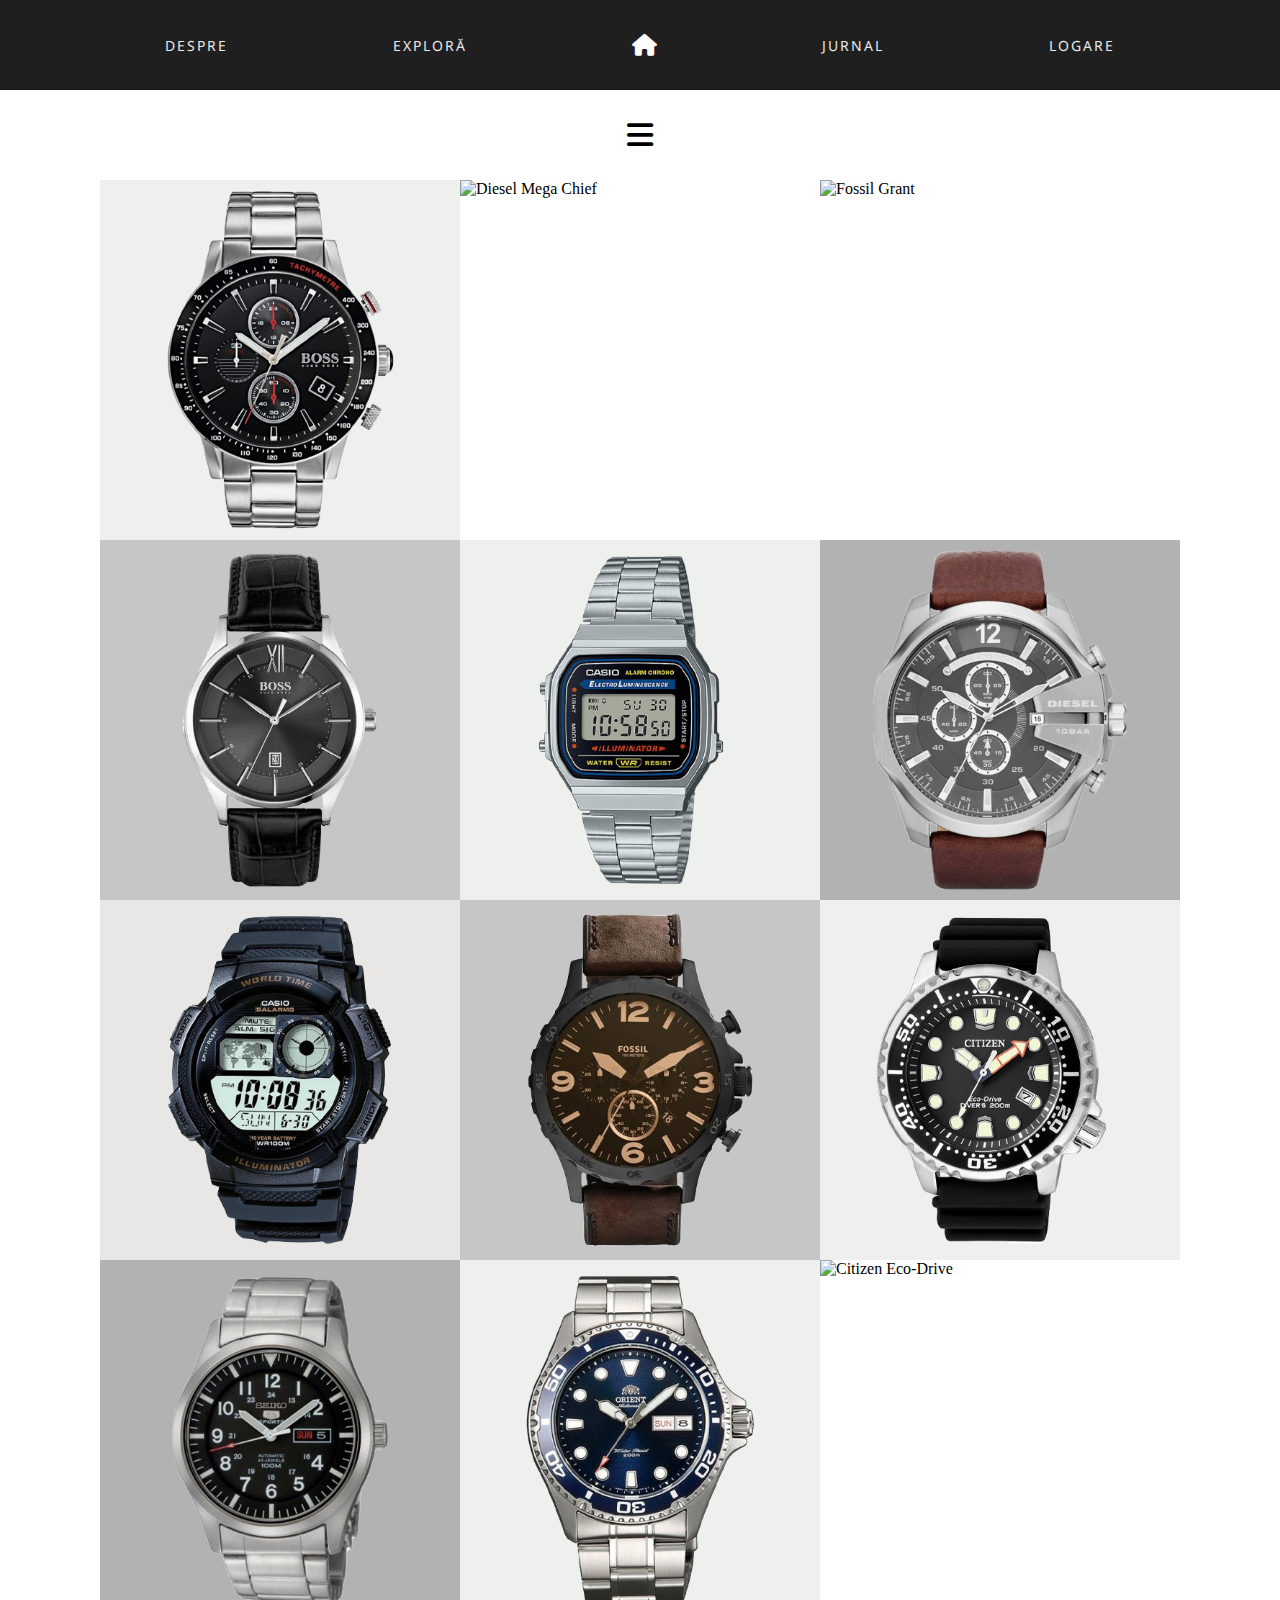
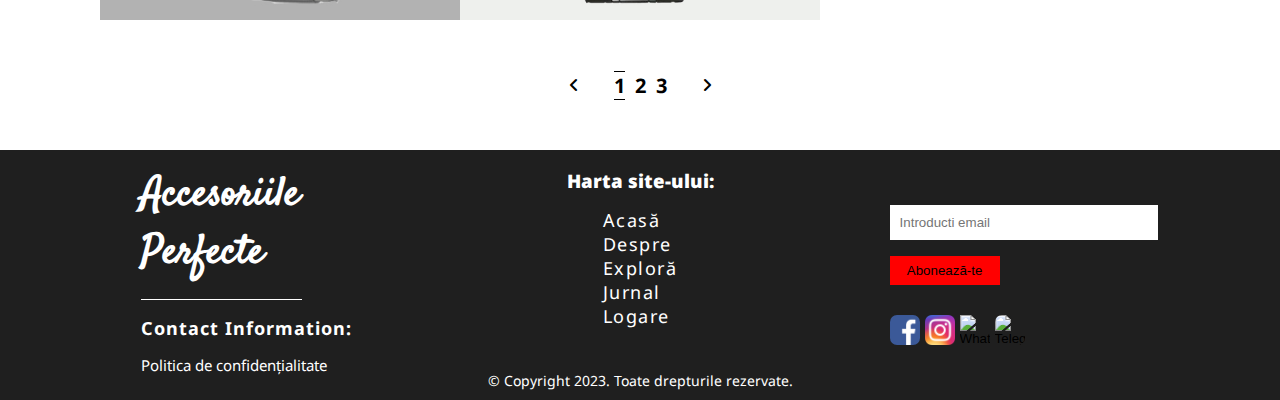
==== Journal/indexJournal.html @ 4e8bd4af "Add files via upload" ====
<!DOCTYPE html>
<html lang="en">
<head>
    <meta charset="UTF-8">
    <meta http-equiv="X-UA-Compatible" content="IE=edge">
    <meta name="viewport" content="width=device-width, initial-scale=1.0">
    <title>Journal 1 Accesories</title>

    <link rel="stylesheet" href="./styleJournal.css">
    <link rel="stylesheet" href="../styleGlobalCSS/styleGlobal.css">

    <link rel="stylesheet" href="https://cdnjs.cloudflare.com/ajax/libs/font-awesome/6.3.0/css/all.min.css">
    <link rel="preconnect" href="https://fonts.googleapis.com">
    <link rel="preconnect" href="https://fonts.gstatic.com" crossorigin>
    <link href="https://fonts.googleapis.com/css2?family=Noto+Sans:wght@200&display=swap" rel="stylesheet">
    <link rel="preconnect" href="https://fonts.googleapis.com">
    <link rel="preconnect" href="https://fonts.gstatic.com" crossorigin>
    <link href="https://fonts.googleapis.com/css2?family=Work+Sans:wght@500&display=swap" rel="stylesheet">
    <link rel="preconnect" href="https://fonts.googleapis.com">
    <link rel="preconnect" href="https://fonts.gstatic.com" crossorigin>
    <link href="https://fonts.googleapis.com/css2?family=Satisfy&display=swap" rel="stylesheet">
    <script src="./scriptJournal.js" defer></script>
</head>

<body>
    <button onclick="topFunction()" class="btnNone" id="myBtn" title="Go to top"><i id="dreapta" class="fa-solid fa-angle-up"></i></button>

    <!--header-ul impreuna cu nav-->
    <header>
        <nav style="background-color: rgb(31, 31, 31);">
            <a class="link_nav" href="../About/indexAbout.html">despre</a>
            <a class="link_nav" href="../Exploree/index.html">exploră</a>
            <i id="home" class="fa-solid fa-home" onclick="homeButton()"></i>
            <a class="link_nav" href="../Journal/indexJournal.html">jurnal</a>
            <a class="link_nav" href="../Register/indexRegister.html">Logare</a>           
        </nav> <!--/nav--> 
    </header> <!--/header-->

    <div class="aside-main">
        <!--ASIDE (selectare)-->
        <aside>
            <i id="bars" class="fa-solid fa-bars" onclick="menuButon()" onclick="typeWriter()"></i>
            <div class="nume_brand" id="nume_brand">
                <p data-id="all" class="numeBrandItem">Toate</p>
                <p data-id="casio" class="numeBrandItem">Casio</p>
                <p data-id="fossil" class="numeBrandItem">Fossil</p>
                <p data-id="hugoBoss" class="numeBrandItem">Hugo Boss</p>
                <p data-id="diesel" class="numeBrandItem">Diesel</p>
                <p data-id="citizen" class="numeBrandItem">Citizen</p>
                <p data-id="seiko" class="numeBrandItem">Seiko</p>
                <p data-id="orient" class="numeBrandItem">Orient</p>  
            </div>
        </aside>

        <!--eef0ed-->
        <!--dbdada-->
        <!--e8e7e5--> 
        <!--c6c6c6-->
        <!--eef0ed-->
        <!--b2b2b2-->
    
        <!--MAIN (continut)-->
        <div class="continutMain1">
            <div class="main_item hugoBoss" id="main_item">
                <img class="image_main" src="../Resource/hugoBoss.jpg" alt="Hugo Boss Rafale">
                <div class="middle"></div>
                <div class="text_middle">
                    <p>Hugo Boss Rafale</p>
                    <p style="font-size: 14px; margin-top: 20px;">635 lei</p>
                </div>
            </div>
            
            <div class="main_item diesel">
                <img class="image_main" src="../Resource/dieselMegaChiefPsd.jpg" alt="Diesel Mega Chief">
                <div class="middle"></div>
                <div class="text_middle">
                    <p>Diesel Mega Chief</p>
                    <p style="font-size: 14px; margin-top: 20px;">584 lei</p>
                </div>
            </div>

            <div class="main_item fossil">
                <img class="image_main" src="../Resource/fosilPsd.jpg" alt="Fossil Grant">
                <div class="middle"></div> 
                <div class="text_middle">
                    <p>Fossil Grant</p>
                    <p style="font-size: 14px; margin-top: 20px;">519 lei</p>
                </div>
            </div>

            <div class="main_item hugoBoss">
                <img class="image_main" src="../Resource/hugoBossDistinctionPsd.jpg" alt="Hugo Boss Distinction">
                <div class="middle"></div>
                <div class="text_middle">
                    <p>Hugo Boss Distinction</p>
                    <p style="font-size: 14px; margin-top: 20px;">749 lei</p>
                </div>
            </div>

            <div class="main_item casio">
                <a name="casioLoc"></a>
                <img class="image_main" src="../Resource/CasioRetroPsd.jpg" alt="Casio Retro">
                <div class="middle"></div>
                <div class="text_middle">
                    <p>Casio Retro</p>
                    <p style="font-size: 14px; margin-top: 20px;">167 lei</p>
                </div>
            </div>

            <div class="main_item diesel">
                <img class="image_main" src="../Resource/dieselMegaChief1Psd.jpg" alt="Diesel Mega Chief">
                <div class="middle"></div>
                <div class="text_middle">
                    <p>Diesel Mega Chief</p>
                    <p style="font-size: 14px; margin-top: 20px;">584 lei</p>
                </div>
            </div>

            <div class="main_item casio">
                <img class="image_main" src="../Resource/casioColection.jpg" alt="Casio Colection">
                <div class="middle"></div>
                <div class="text_middle">
                    <p>Casio Collection</p>
                    <p style="font-size: 14px; margin-top: 20px;">159 lei</p>
                </div>
            </div>

            <div class="main_item fossil">
                <img class="image_main" src="../Resource/fossilNato.jpg" alt="Fossil Nate">
                <div class="middle"></div>
                <div class="text_middle">
                    <p>Fossil Nate</p>
                    <p style="font-size: 14px; margin-top: 20px;">522 lei</p>
                </div>
            </div>

            <div class="main_item citizen">
                <img class="image_main" src="../Resource/citizenPromaster.jpg" alt="Citizen Promaster">
                <div class="middle"></div>
                <div class="text_middle">
                    <p>Citizen Promaster</p>
                    <p style="font-size: 14px; margin-top: 20px;">1045 lei</p>
                </div>
            </div>

            <div class="main_item seiko">
                <img class="image_main" src="../Resource/seiko5.jpg" alt="Seiko 5">
                <div class="middle"></div>
                <div class="text_middle">
                    <p>Seiko 5</p>
                    <p style="font-size: 14px; margin-top: 20px;">959 lei</p>
                </div>
            </div>

            <div class="main_item orient">
                <img class="image_main" src="../Resource/orientAutomatic.jpg" alt="Orient Automatic">
                <div class="middle"></div>
                <div class="text_middle">
                    <p>Orient Ray II Automatic</p>
                    <p style="font-size: 14px; margin-top: 20px;">889 lei</p>
                </div>
            </div>

            <div class="main_item citizen">
                <img class="image_main" src="../Resource/citizenEco.jpg" alt="Citizen Eco-Drive">
                <div class="middle"></div>
                <div class="text_middle">
                    <p>Citizen Eco-Drive</p>
                    <p style="font-size: 14px; margin-top: 20px;">1062 lei</p>
                </div>
            </div>

        </div>

        <div class="nrPagini">
            <i id="left" class="fa-solid fa-angle-left"></i>
            <a href="./indexJournal.html" class="nrPaginiItem" style="border-block: 1px solid black;">1</a>
            <a href="./indexJournal2.html" class="nrPaginiItem">2</a>
            <a href="./indexJournal3.html" class="nrPaginiItem">3</a>
            <i id="right" class="fa-solid fa-angle-right"></i>
        </div>
    </div>



    <!--Footer-->
    <footer id="footer" style="background-color: rgb(31, 31, 31);">
        <div class="footer">
            <div class="logo">
                <div class="logo-items">
                    <div class="title-logo">
                        <h1>Accesoriile <br> Perfecte</h1>
                    </div>
                <p class="contact-footer">Contact Information:</p> 
                <a id="link-black" class="linkF" href="#">Politica de confidențialitate</a>
                </div>
            </div>
    
            <div class="site-map">
                <div class="link-footer">
                    <h3>Harta site-ului:</h3>
                    <h2>Accesoriile <br> Perfecte</h2>
                    <div class="link-uri" id="link-uri">
                        <a class="linkFN" href="../Home/indexHome.html">Acasă</a>
                        <a class="linkFN" href="../About/indexAbout.html">Despre</a>
                        <a class="linkFN" href="../Exploree/index.html">Exploră</a>
                        <a class="linkFN" href="../Journal/indexJournal.html">Jurnal</a>
                        <a class="linkFN" href="../Register/indexRegister.html">Logare</a>
                    </div>
                </div>
                <p class="copyright">&copy; Copyright 2023. Toate drepturile rezervate.</p>
            </div>
    
            <div class="mail-adress">
                <div class="mailAdressItems">
                    <form class="mail-form">
                        <input id="formFooter" class="email" type="email" placeholder="Introducti email">
                    </form>
                    <button>Abonează-te</button>
                    <form class="form_social_media">
                        <input class="social_media" type="image" src="../Resource/Facebook.png" alt="Facebook" style="border-radius: 7px;">
                        <input class="social_media" type="image" src="../Resource/Instagram.jpg" alt="Instagram">
                        <input class="social_media" type="image" src="../Resource/WhatsApp.png" alt="WhatsApp">
                        <input class="social_media" type="image" src="../Resource/Telegram.png" alt="Telegram" style="border-radius: 7px;">
                    </form>
                </div>
            </div>
        </div>
        <div class="div-copyright">
            <p class="copyright-responsive">&copy; Copyright 2023. Toate drepturile rezervate.</p>
        </div>
    </footer>
    
    <script>
            //Home button
        function homeButton(){
        window.location.href = "../Home/indexHome.html";
        }

        let right = document.getElementById("right");
        right.onclick = function() {
            window.location.href = "./indexJournal2.html";
        }
    </script>
</body>
</html>
---- Journal/styleJournal.css ----
@import url('https://fonts.googleapis.com/css2?family=Noto+Sans:wght@200&display=swap');
@import url('https://fonts.googleapis.com/css2?family=Work+Sans:wght@500&display=swap');
@import url('https://fonts.googleapis.com/css2?family=Satisfy&display=swap');

*{
    margin: 0;
    box-sizing: border-box;
}

.btnNone{
  display: none;
}

.myBtn{
  height: 50px;
  width: 50px; 
  position: fixed;
  bottom: 15px;
  right: 6px;
  z-index: 100;
  background-color: rgb(226, 34, 34);
  color: white;
  cursor: pointer;
  padding: 15px;
  border-radius: 50%;
  font-size: 18px;
  border: none;
  animation-name: aparitieBtn;
  animation-duration: 1s;
}

.disparitieBtn{
  height: 50px;
  width: 50px;
  position: fixed;
  bottom: 15px;
  right: -50px;
  z-index: 100;
  background-color: rgb(226, 34, 34);
  color: white;
  cursor: pointer;
  padding: 15px;
  border-radius: 50%;
  font-size: 18px;
  border: none;
  animation-name: disparitieBtn;
  animation-duration: 1s;
}

@keyframes aparitieBtn {
  from {right: -50px;}
  to {right: 6px;}
 }

@keyframes disparitieBtn {
from {right: 6px;}
to {right: -50px;}
}
 

#myBtn:hover{
  background-color: #555;
}

/*Continutul
======================*/
body{
    background-color: #fff;
    overflow-x: hidden; /*in cazul cand elementele depasesc marimea paginii, nu pot da scroll stanga-dreapta*/
}

.aside-main{
  width: 100%;
  display: flex;
  flex-direction: column;
  align-items: center;
}

aside{
  display: flex;
  flex-direction: column;
  align-items: center;
  justify-content: space-between;
  width: 90%;
  margin: 30px 0;
}

.fa-bars{
  cursor: pointer;
  font-size: 30px;
} 

.nume_brand{
  display: none;
}
.nume_brand_Block{
  display: flex;
  justify-content: space-around;
  align-items: flex-end;
  width: 100%;
  height: 50px;
}
.numeBrandItem{
  text-transform: uppercase;
  font-family: 'Work Sans', sans-serif;
  font-size: 14px;
  letter-spacing: 1px;
  cursor: pointer;
  animation: numeAparitie;
  animation-duration: 1.2s;
  opacity: .5;
}
@keyframes numeAparitie{
  from{opacity: 0;}
  to{opacity: .5;}
}

.numeBrandItem:hover{
  opacity: 1;
}

@media screen and (max-width: 600px) {
  .nume_brand_Block{
    display: flex;
    flex-direction: column;
    align-items: center;
    height: 200px;
    padding-top: 15px;
  }
}

.continutMain1{
  display: grid;
  grid-template-columns: repeat(auto-fill, 360px);
  justify-content: center;
  max-width: 1400px;
  width: 100%;
  height: auto;
  margin: 0px auto;
}

.main_item{
  position: relative;
  width: 360px;
  height: 360px;
  animation: itemAparitie;
  animation-duration: 1s;
}
@keyframes itemAparitie{
  from{opacity: 0;}
  to{opacity: 1;}
}

.image_main{
  width: 100%;
  height: 100%;
  display: block;
}

.middle{
  position: absolute;
  top: 0;
  bottom: 0;
  left: 0;
  right: 0;
  height: 100%;
  width: 100%;
  opacity: 0;
  transition: .4s ease;
  background-color: black;
  cursor: pointer;
}

.main_item:hover .middle{
  cursor: pointer;
  opacity: 0.8;
}

.text_middle{
  display: none;
  color: #fff;
  font-size: 20px;
  position: absolute;
  cursor: pointer;
  top: 50%;
  left: 50%;
  transform: translate(-50%, -50%);
  text-align: center;
  animation-name: aparitie;
  animation-duration: 1s;
  width: 100%;
  font-family: 'Noto Sans', sans-serif;
}

@keyframes aparitie {
  from {top: 60%;}
  to {top: 50%;}
}

.main_item:hover .text_middle{
  display: block;
}

.nrPagini{
  display: flex;
  justify-content: center; 
  align-items: center;
  height: 30px;
  margin: 50px 0;
}
.nrPaginiItem{
  font-size: 20px;
  font-family: 'Noto Sans', sans-serif; 
  font-weight: bold;
  cursor: pointer;
  margin: 0 5px;
  text-decoration: none;
  color: black;
}
.nrPaginiItem:hover{
  font-size: 25px;
}
#left,
#right{
  margin: 0 30px;
  cursor: pointer;
}

#left:hover, #right:hover{
  font-size: 22px;
}

.hide{
  display: none;
  transition: .4s ease;

}
---- styleGlobalCSS/styleGlobal.css ----
@import url('https://fonts.googleapis.com/css2?family=Noto+Sans:wght@200&display=swap');
@import url('https://fonts.googleapis.com/css2?family=Satisfy&display=swap');


*{
    margin: 0;
    box-sizing: border-box;
}

/*header-ul
==================*/
header{
    display: flex;
    justify-content: center;
}
/*tot blocul nav (stratul de deasupra)
 =========== */
nav{
    display: flex;
    flex-direction: row;
    justify-content: space-evenly;
    width: 100%;
    height: 90px;
    align-items: center;
    z-index: 2;
}

/*link-urile din nav
===============*/
.link_nav{
    text-transform: uppercase;
    text-decoration: none;
    color: #fff;
    font-size: 14px;
    opacity: 0.9;
    font-family: 'Noto Sans', sans-serif;
    letter-spacing: 2px;
    transition: .5s ease;
}
nav i{
    color: white;
    font-size: 22px;
    cursor: pointer;
}

.link_navB{
  color: black;
  font-weight: 900;
  transition: .5s ease;
}
.classI{
  color: black;
  transition: .5s ease;
}
.link_nav:hover{
    border-bottom: 1px solid #fff;
}
.link_navB:hover{
  border-bottom: 1px solid black;
}

/*Footer
===================================*/
footer{
  display: flex;
  flex-direction: column;
  align-items: center;
  justify-content: space-between;
  width: 100%;
  height: 250px;
  color: #fff;
}

.footer{
  display: flex;
  flex-direction: row;
  justify-content: center;
  width: 100%;
  height: 250px;
}

.footer-black{
  color: black;
}
  
.logo{
  display: flex;
  justify-content: center;
  width: 30%;
  height: auto;
}

.logo-items{
  display: flex;
  flex-direction: column;
  justify-content: space-between;
  width: 60%;
  height: 90%;
}

.title-logo{
  display: flex;
  align-items: center;
  width: 70%;
  border-bottom: 1px solid white;
  height: 150px;
}

.title-logo h1{
  font-family: 'Satisfy', cursive;
  font-size: 40px;
}

.contact-footer{
  font-family: 'Noto Sans', sans-serif;
  font-weight: 700;
  letter-spacing: 1px;
  font-size: 18px;
}

.linkF{
  color: #fff;
  text-decoration: none;
  font-family: 'Noto Sans', sans-serif;
  font-size: 15px;
}
.logo a:hover{
  font-weight: 900;
}

.site-map{
  display: flex;
  flex-direction: column;
  justify-content: space-between;
  align-items: center;
  width: 30%;
}

.link-footer{
  display: flex;
  flex-direction: column;
  justify-content: space-around;
  align-items: center;
  height: 175px;
  margin-top: 10px;
}

.link-footer h3{
  font-family: 'Noto Sans', sans-serif;
  font-weight: 900;
}
.link-footer h2{
  display: none;
  font-family: 'Satisfy', cursive;
  font-weight: 900;
}

.link-uri{
  display: flex;
  flex-direction: column;
}

.linkFN{
  color: #fff;
  text-decoration: none;
  font-family: 'Noto Sans', sans-serif;
  letter-spacing: 1.5px;
  font-size: 18px;
}

.link-black{
  color: black;
}

.link-footer a:hover{
  font-weight: 900;
}

.mail-adress{
  display: grid;
  place-items: center;  
  width: 30%;
}

.mailAdressItems{
  display: flex;
  flex-direction: column;
  justify-content: space-between;
  width: 70%;
  height: 140px;
}

.email{
  width: 100%;
  padding: 10px;
  border: none;
}

.email-black{
  background-color: #c4c3c3;
}

.email:focus{
  background-color: #c4c3c3;
  outline: none;
}

.mailAdressItems button{
  padding: 7px;
  width: 110px;
  background-color: red;
  border: none;
  outline: none;
  margin-bottom: 15px;
  cursor: pointer;
}

.mailAdressItems button:hover{
  background-color: rgb(221, 30, 30);
}

.form_social_media{
  display: flex;
}

.social_media{
  width: 30px;
  height: 30px;
  cursor: pointer;
  margin-right: 5px;
}
  
.copyright{
  font-family: 'Noto Sans', sans-serif;
  font-size: 14px;
  padding-bottom: 10px;
  text-align: center;
}

.copyright-responsive{
  display: none;
  font-family: 'Noto Sans', sans-serif;
  font-size: 14px;
  padding-bottom: 5px;
}

@media screen and (max-width: 600px){
  .logo{
    display: none;
  }
  .site-map{
    display: flex;
    flex-direction: row;
    justify-content: center;
    width: 50%;
  }
  .mail-adress{
    width: 50%;
  }
  .mailAdressItems{
    width: 70%;
  }
  .link-footer h3{
    display: none;  
  }
  .link-footer h2{
    display: block;
    text-align: center;
  }
  .copyright{
    display: none;
  }
  .copyright-responsive{
    display: block;
  }
}
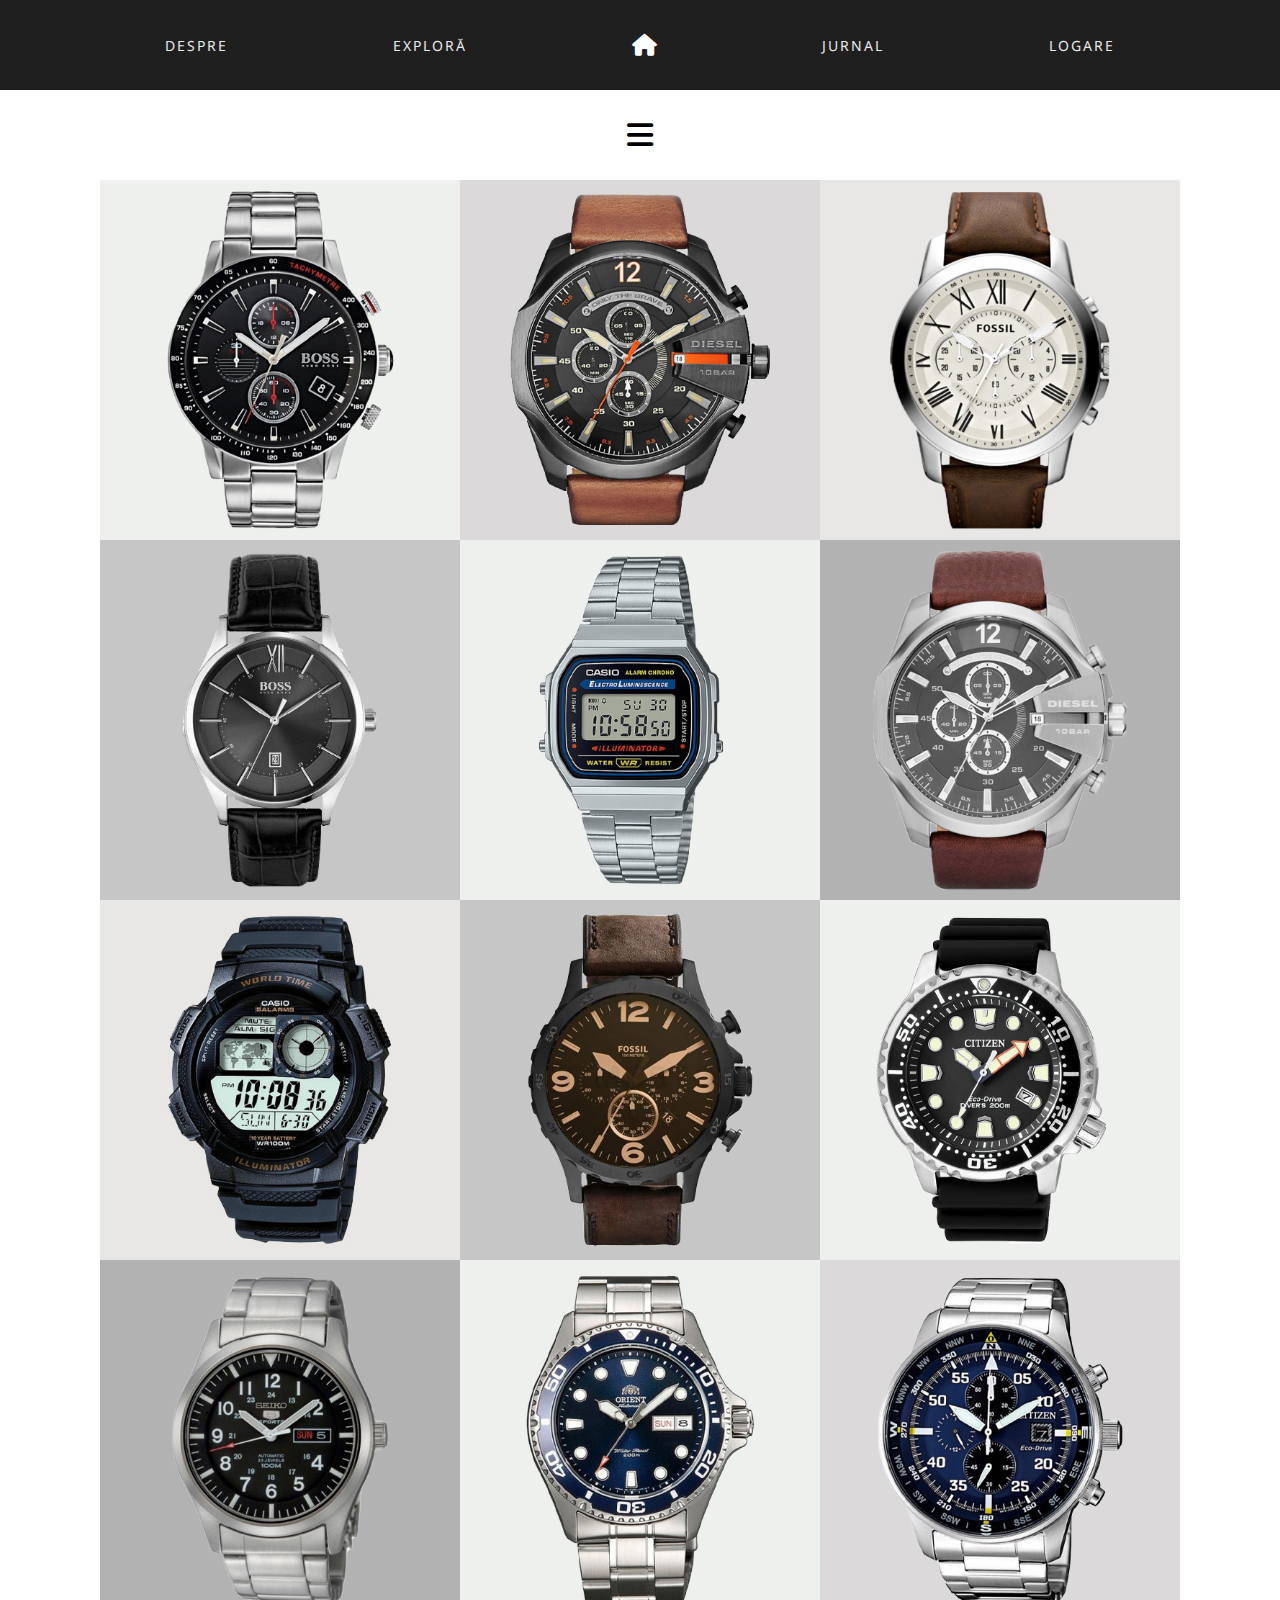
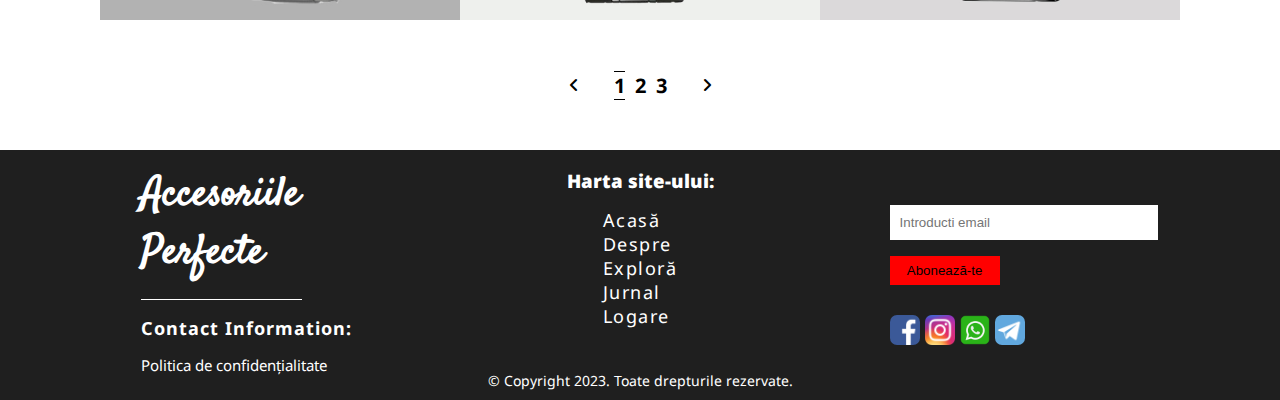
==== commit 372d3e06: "Update indexJournal.html" ====
--- a/Journal/indexJournal.html
+++ b/Journal/indexJournal.html
@@ -71,7 +71,7 @@
             </div>
             
             <div class="main_item diesel">
-                <img class="image_main" src="../Resource/dieselMegaChiefPsd.jpg" alt="Diesel Mega Chief">
+                <img class="image_main" src="../Resource/DieselMegaChiefPsd.jpg" alt="Diesel Mega Chief">
                 <div class="middle"></div>
                 <div class="text_middle">
                     <p>Diesel Mega Chief</p>
@@ -243,4 +243,4 @@
         }
     </script>
 </body>
-</html>+</html>
